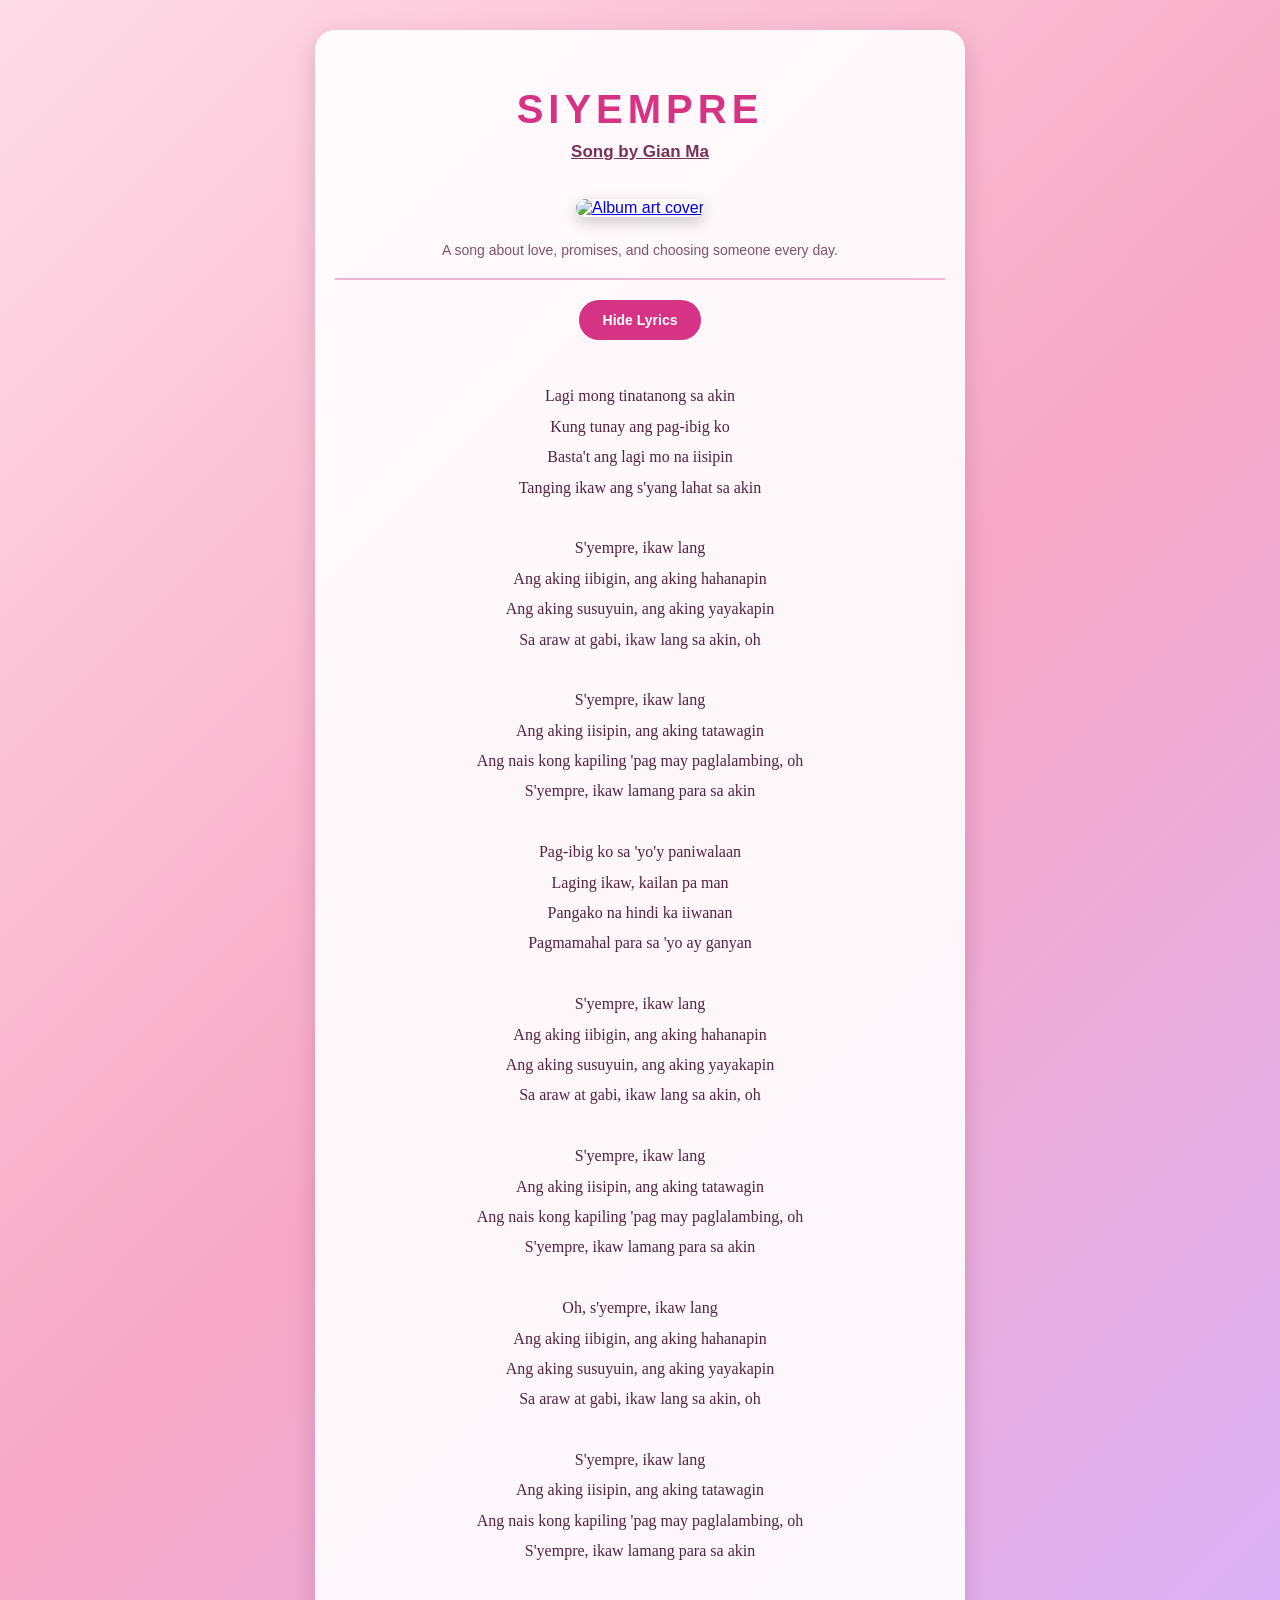
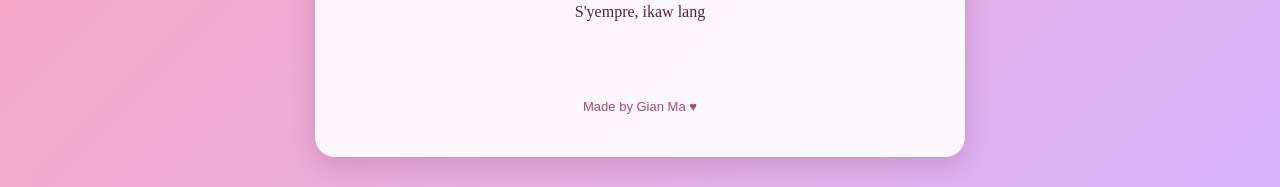
==== index.html @ 6b4b1243 "Rename lyrics.html to index.html" ====
<!DOCTYPE html>
<html lang="en">
<head>
    <meta charset="UTF-8">
    <meta name="viewport" content="width=device-width, initial-scale=1.0">

    <title>Siyempre Lyrics</title>

    <!-- Website Icon -->
    <link rel="icon" type="image/jpeg" href="image/couples.jpg">

    <!-- CSS File -->
    <link rel="stylesheet" href="lyrics.css">
</head>

<body>

    <div class="music-card">

        <h1>SIYEMPRE</h1>
        <h4><u>Song by Gian Ma</u></h4>

        <!-- Album Cover with YouTube Link -->
        <a href="https://www.youtube.com/watch?v=IDlLgylE6WM&list=RDIDlLgylE6WM&start_radio=1"
           target="_blank"
           rel="noopener noreferrer">

            <img src="image/couples.jpg"
                 alt="Album art cover"
                 title="Watch the original song"
                 class="album-cover">
        </a>

        <p class="description">
            A song about love, promises, and choosing someone every day.
        </p>

        <hr>

        <!-- Hide and Show Lyrics Button -->
        <button id="toggleLyrics" type="button">Hide Lyrics</button>

        <!-- Lyrics Section -->
        <div id="lyrics" class="lyrics">
            <pre>
Lagi mong tinatanong sa akin
Kung tunay ang pag-ibig ko
Basta't ang lagi mo na iisipin
Tanging ikaw ang s'yang lahat sa akin

S'yempre, ikaw lang
Ang aking iibigin, ang aking hahanapin
Ang aking susuyuin, ang aking yayakapin
Sa araw at gabi, ikaw lang sa akin, oh

S'yempre, ikaw lang
Ang aking iisipin, ang aking tatawagin
Ang nais kong kapiling 'pag may paglalambing, oh
S'yempre, ikaw lamang para sa akin

Pag-ibig ko sa 'yo'y paniwalaan
Laging ikaw, kailan pa man
Pangako na hindi ka iiwanan
Pagmamahal para sa 'yo ay ganyan

S'yempre, ikaw lang
Ang aking iibigin, ang aking hahanapin
Ang aking susuyuin, ang aking yayakapin
Sa araw at gabi, ikaw lang sa akin, oh

S'yempre, ikaw lang
Ang aking iisipin, ang aking tatawagin
Ang nais kong kapiling 'pag may paglalambing, oh
S'yempre, ikaw lamang para sa akin

Oh, s'yempre, ikaw lang
Ang aking iibigin, ang aking hahanapin
Ang aking susuyuin, ang aking yayakapin
Sa araw at gabi, ikaw lang sa akin, oh

S'yempre, ikaw lang
Ang aking iisipin, ang aking tatawagin
Ang nais kong kapiling 'pag may paglalambing, oh
S'yempre, ikaw lamang para sa akin

S'yempre, ikaw lang
            </pre>
        </div>

        <footer>
            <p>Made by Gian Ma ♥</p>
        </footer>

    </div>

    <!-- JavaScript File -->
    <script src="lyrics.js"></script>

</body>
</html>
---- lyrics.css ----
/* General Page Design */
body {
    margin: 0;
    padding: 30px 15px;
    font-family: Arial, sans-serif;
    background: linear-gradient(135deg, #ffdde8, #f7a8c4, #d8b4fe);
    color: #4a1935;
    text-align: center;
    min-height: 100vh;
    box-sizing: border-box;
}

/* Main Music Card */
.music-card {
    max-width: 650px;
    margin: 0 auto;
    padding: 30px 20px;
    background: rgba(255, 255, 255, 0.90);
    border-radius: 20px;
    box-shadow: 0 8px 25px rgba(100, 30, 70, 0.2);
    box-sizing: border-box;
}

/* Song Title */
h1 {
    color: #d63384;
    font-size: 40px;
    letter-spacing: 5px;
    margin-bottom: 10px;
}

/* Artist Name */
h4 {
    color: #7a3158;
    font-size: 17px;
    margin-top: 0;
}

/* Album Cover */
.album-cover {
    width: 150px;
    height: 200px;
    object-fit: cover;
    border-radius: 12px;
    margin: 15px 0;
    box-shadow: 0 5px 15px rgba(0, 0, 0, 0.2);
    transition: transform 0.3s ease, box-shadow 0.3s ease;
}

/* Album Cover Hover */
.album-cover:hover {
    transform: scale(1.06);
    box-shadow: 0 8px 20px rgba(214, 51, 132, 0.4);
}

/* Description */
.description {
    color: #81536b;
    font-size: 14px;
    margin: 10px 0 20px;
}

/* Horizontal Line */
hr {
    border: none;
    height: 2px;
    background: #f2b6d0;
    margin: 20px 0;
}

/* Button */
button {
    background: #d63384;
    color: white;
    border: none;
    padding: 12px 24px;
    border-radius: 25px;
    font-size: 14px;
    font-weight: bold;
    cursor: pointer;
    transition: background 0.3s ease, transform 0.2s ease;
}

button:hover {
    background: #a61e63;
    transform: translateY(-2px);
}

/* Lyrics Section */
.lyrics {
    margin-top: 25px;
    overflow-x: auto;
}

.lyrics pre {
    font-family: Georgia, serif;
    font-size: 16px;
    line-height: 1.9;
    white-space: pre-wrap;
    overflow-wrap: break-word;
    color: #54233e;
}

/* Footer */
footer {
    margin-top: 25px;
    color: #a34d78;
    font-size: 13px;
}

/* Mobile Responsive */
@media (max-width: 480px) {
    body {
        padding: 15px 10px;
    }

    .music-card {
        padding: 25px 12px;
    }

    h1 {
        font-size: 30px;
        letter-spacing: 3px;
    }

    .lyrics pre {
        font-size: 14px;
        line-height: 1.8;
    }

    .album-cover {
        max-width: 100%;
    }
}
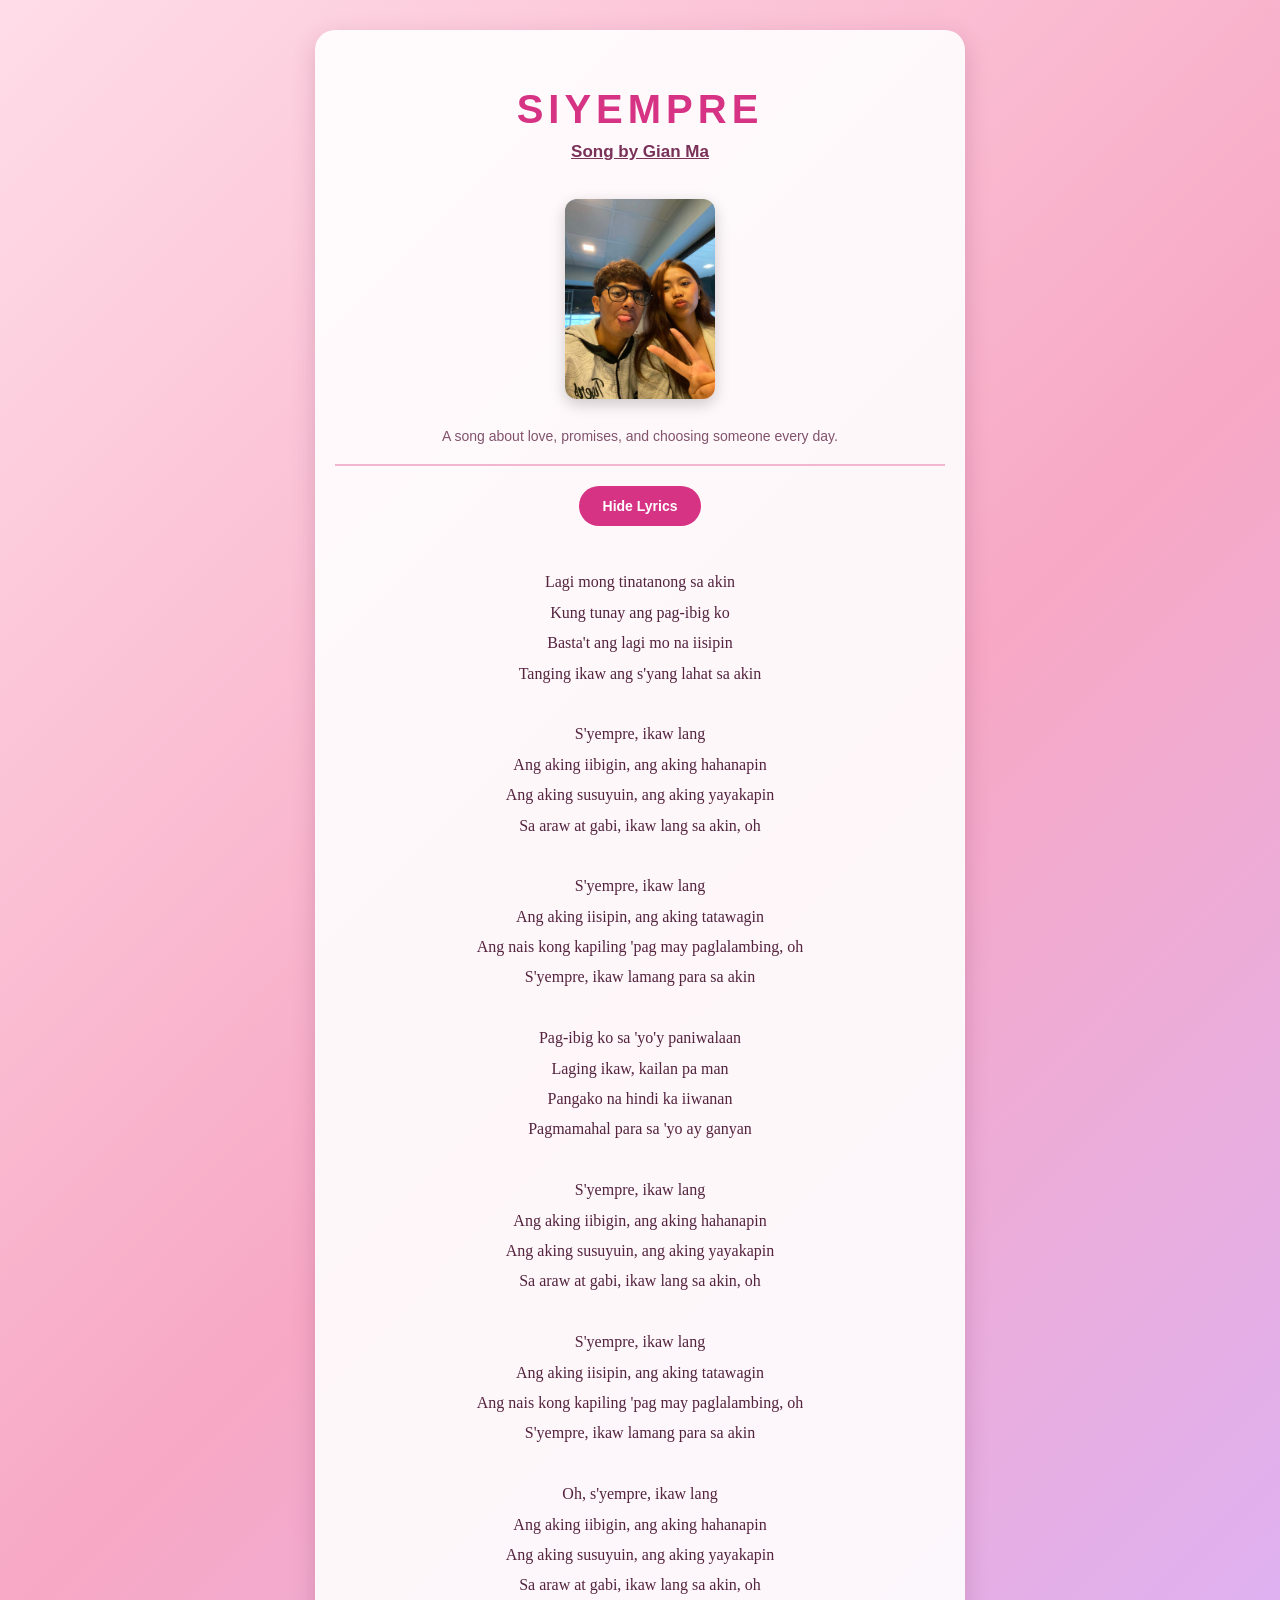
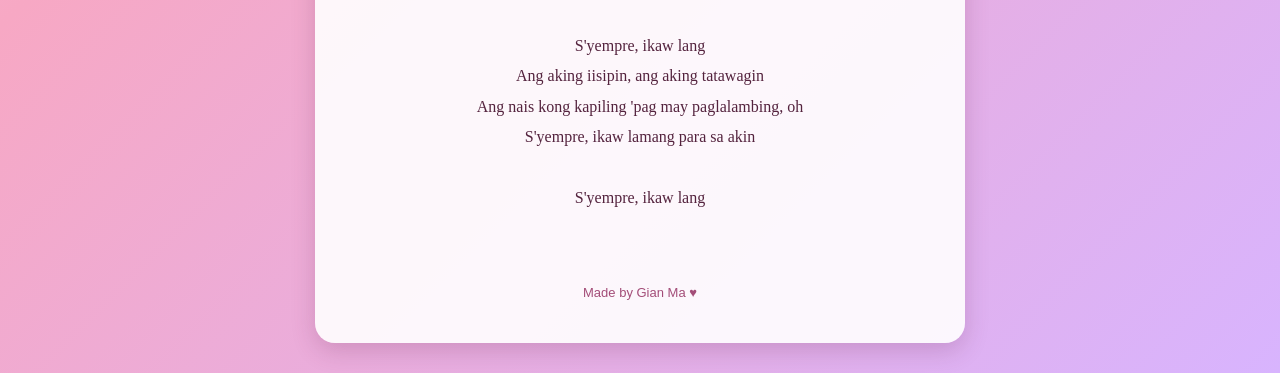
==== commit bc529d08: "Update index.html" ====
--- a/index.html
+++ b/index.html
@@ -26,7 +26,7 @@
            target="_blank"
            rel="noopener noreferrer">
 
-            <img src="image/couples.jpg"
+            <img src="couples.jpg"
                  alt="Album art cover"
                  title="Watch the original song"
                  class="album-cover">
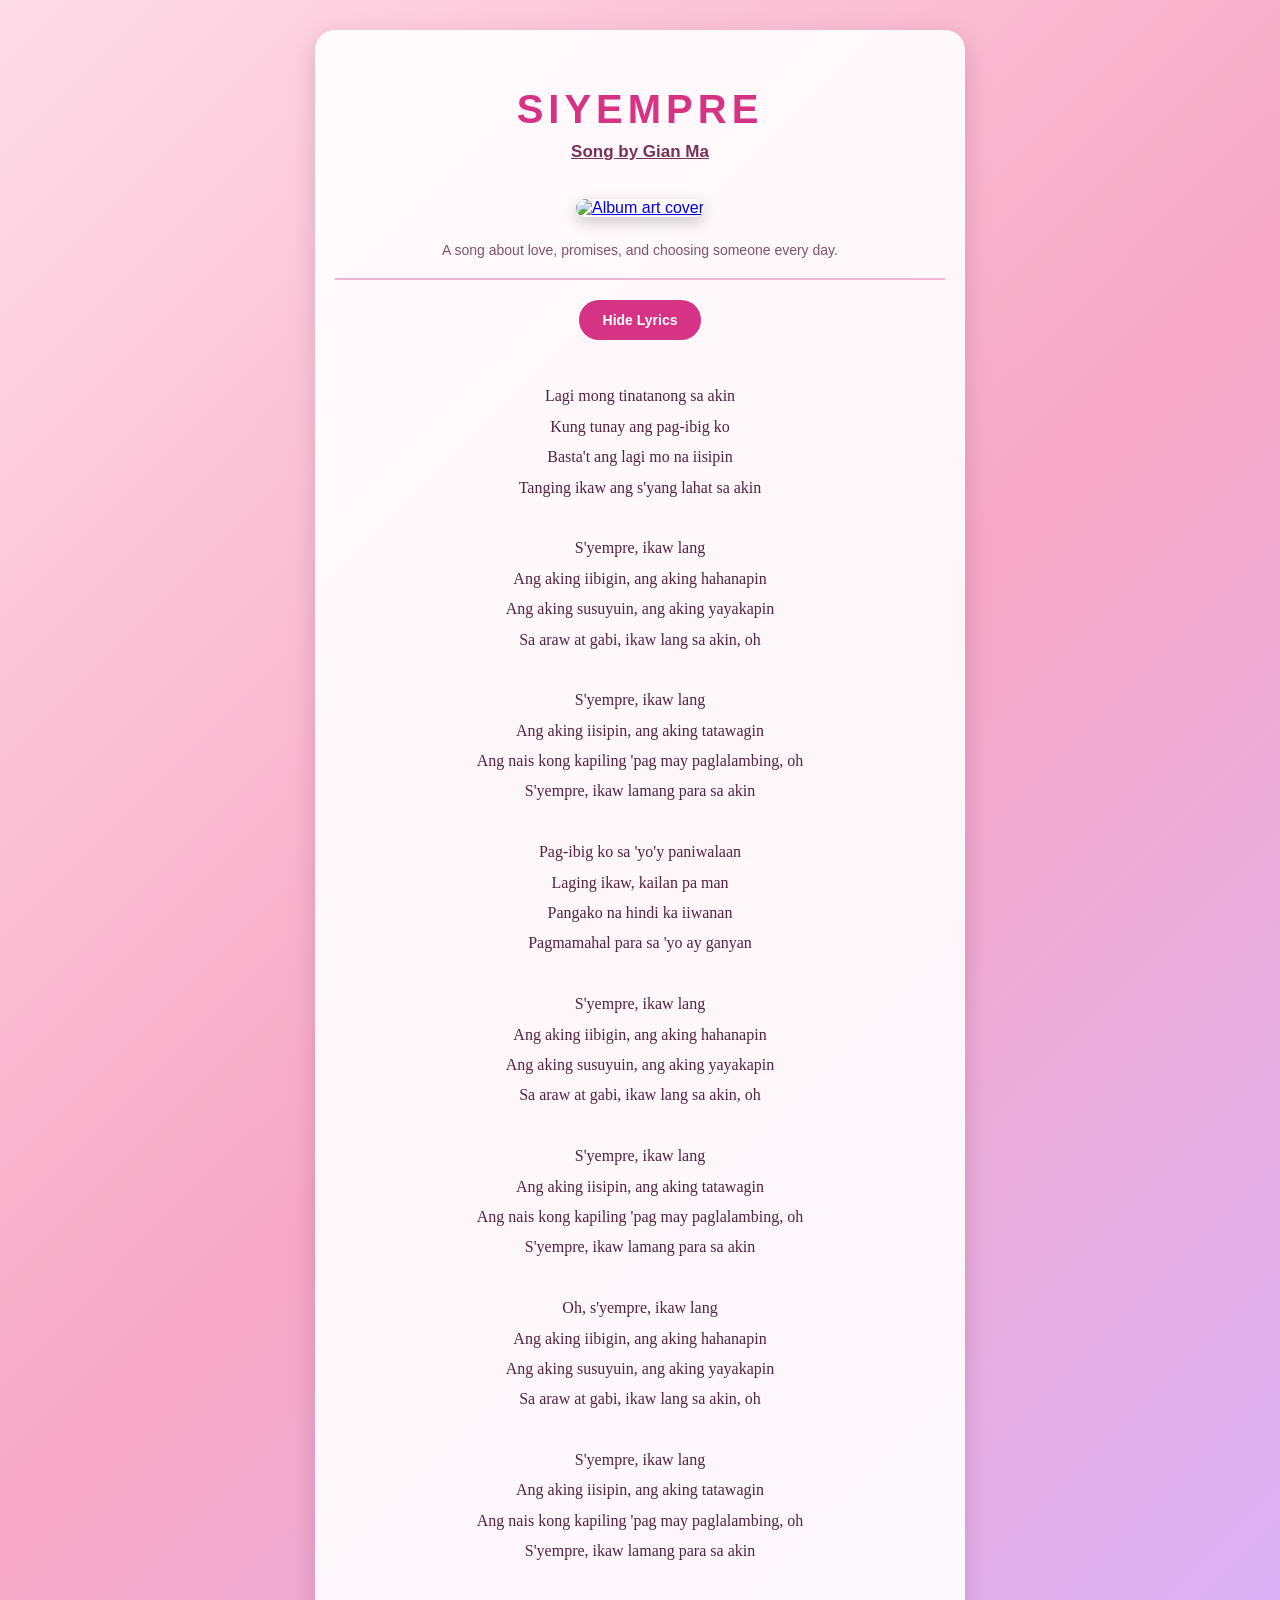
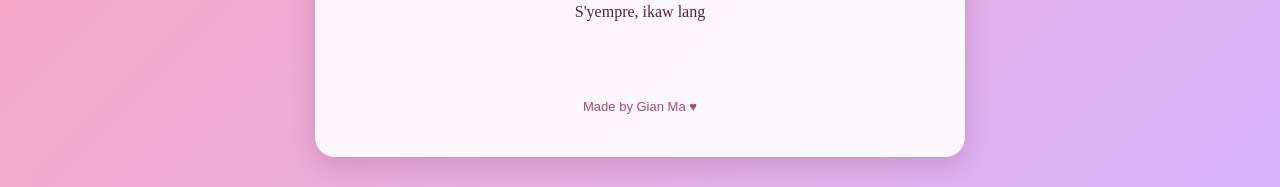
==== commit 037214c2: "Update index.html" ====
--- a/index.html
+++ b/index.html
@@ -26,7 +26,7 @@
            target="_blank"
            rel="noopener noreferrer">
 
-            <img src="couples.jpg"
+            <img src="image/couples.jpg"
                  alt="Album art cover"
                  title="Watch the original song"
                  class="album-cover">
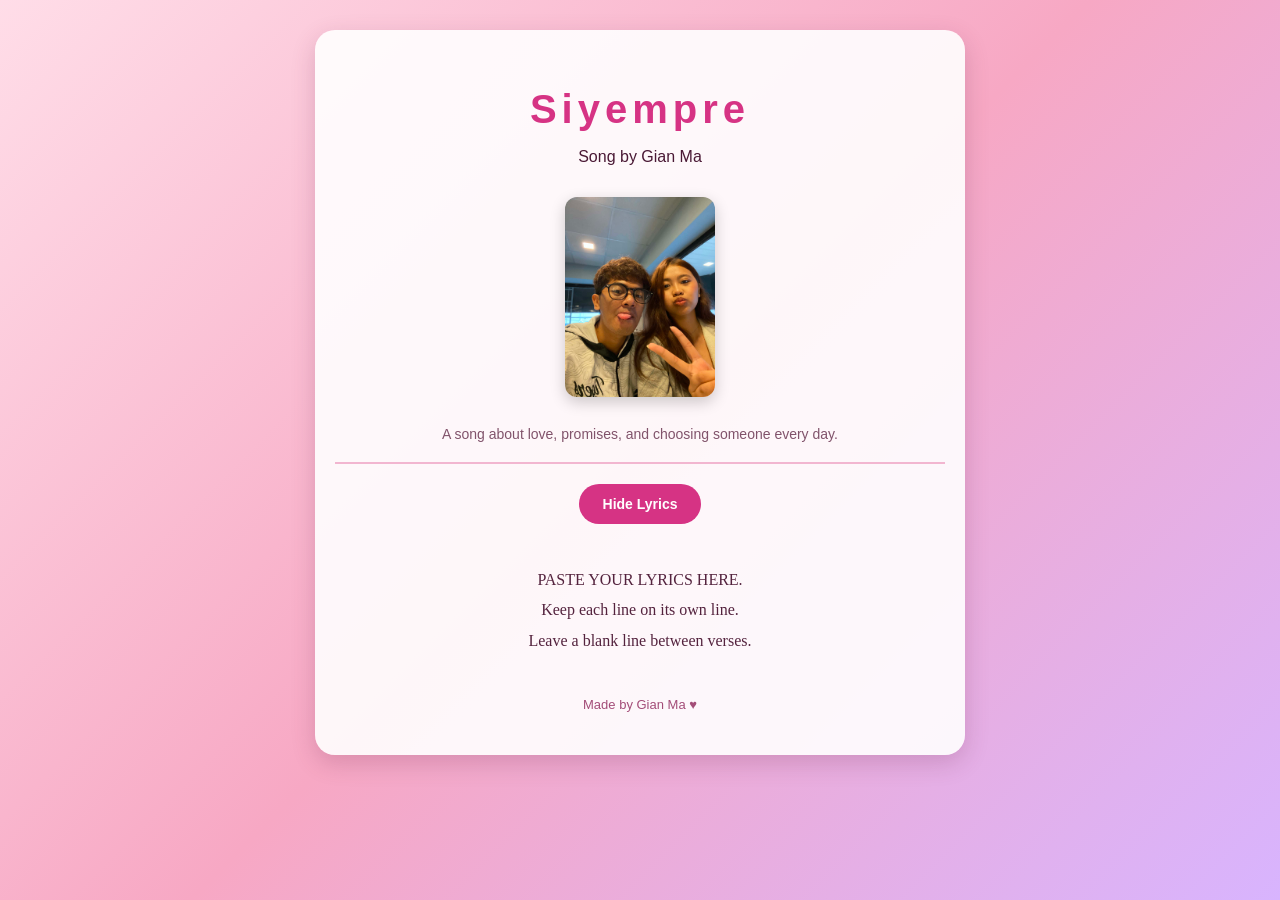
==== commit 74767855: "Update index.html" ====
--- a/index.html
+++ b/index.html
@@ -1,32 +1,34 @@
-
 <!DOCTYPE html>
 <html lang="en">
 <head>
     <meta charset="UTF-8">
     <meta name="viewport" content="width=device-width, initial-scale=1.0">
-
     <title>Siyempre Lyrics</title>
 
-    <!-- Website Icon -->
-    <link rel="icon" type="image/jpeg" href="image/couples.jpg">
+    <!-- Website icon (same folder as this file) -->
+    <link rel="icon" type="image/jpeg" href="couples.jpg">
 
-    <!-- CSS File -->
+    <!-- Fonts -->
+    <link rel="preconnect" href="https://fonts.googleapis.com">
+    <link rel="preconnect" href="https://fonts.gstatic.com" crossorigin>
+    <link href="https://fonts.googleapis.com/css2?family=Fraunces:ital,wght@0,400;0,600;1,400&family=DM+Sans:wght@400;500&display=swap" rel="stylesheet">
+
+    <!-- CSS file -->
     <link rel="stylesheet" href="lyrics.css">
 </head>
 
 <body>
 
-    <div class="music-card">
+    <main class="music-card">
 
-        <h1>SIYEMPRE</h1>
-        <h4><u>Song by Gian Ma</u></h4>
+        <h1>Siyempre</h1>
+        <p class="artist">Song by Gian Ma</p>
 
-        <!-- Album Cover with YouTube Link -->
+        <!-- Album cover with YouTube link -->
         <a href="https://www.youtube.com/watch?v=IDlLgylE6WM&list=RDIDlLgylE6WM&start_radio=1"
            target="_blank"
            rel="noopener noreferrer">
-
-            <img src="image/couples.jpg"
+            <img src="couples.jpg"
                  alt="Album art cover"
                  title="Watch the original song"
                  class="album-cover">
@@ -38,63 +40,25 @@
 
         <hr>
 
-        <!-- Hide and Show Lyrics Button -->
-        <button id="toggleLyrics" type="button">Hide Lyrics</button>
+        <!-- Hide / show lyrics button -->
+        <button id="toggleLyrics" type="button" aria-expanded="true" aria-controls="lyrics">
+            Hide Lyrics
+        </button>
 
-        <!-- Lyrics Section -->
-        <div id="lyrics" class="lyrics">
-            <pre>
-Lagi mong tinatanong sa akin
-Kung tunay ang pag-ibig ko
-Basta't ang lagi mo na iisipin
-Tanging ikaw ang s'yang lahat sa akin
-
-S'yempre, ikaw lang
-Ang aking iibigin, ang aking hahanapin
-Ang aking susuyuin, ang aking yayakapin
-Sa araw at gabi, ikaw lang sa akin, oh
-
-S'yempre, ikaw lang
-Ang aking iisipin, ang aking tatawagin
-Ang nais kong kapiling 'pag may paglalambing, oh
-S'yempre, ikaw lamang para sa akin
-
-Pag-ibig ko sa 'yo'y paniwalaan
-Laging ikaw, kailan pa man
-Pangako na hindi ka iiwanan
-Pagmamahal para sa 'yo ay ganyan
-
-S'yempre, ikaw lang
-Ang aking iibigin, ang aking hahanapin
-Ang aking susuyuin, ang aking yayakapin
-Sa araw at gabi, ikaw lang sa akin, oh
-
-S'yempre, ikaw lang
-Ang aking iisipin, ang aking tatawagin
-Ang nais kong kapiling 'pag may paglalambing, oh
-S'yempre, ikaw lamang para sa akin
-
-Oh, s'yempre, ikaw lang
-Ang aking iibigin, ang aking hahanapin
-Ang aking susuyuin, ang aking yayakapin
-Sa araw at gabi, ikaw lang sa akin, oh
-
-S'yempre, ikaw lang
-Ang aking iisipin, ang aking tatawagin
-Ang nais kong kapiling 'pag may paglalambing, oh
-S'yempre, ikaw lamang para sa akin
-
-S'yempre, ikaw lang
-            </pre>
-        </div>
+        <!-- Lyrics section -->
+        <section id="lyrics" class="lyrics" aria-label="Song lyrics">
+<pre>PASTE YOUR LYRICS HERE.
+Keep each line on its own line.
+Leave a blank line between verses.</pre>
+        </section>
 
         <footer>
-            <p>Made by Gian Ma ♥</p>
+            <p>Made by Gian Ma &hearts;</p>
         </footer>
 
-    </div>
+    </main>
 
-    <!-- JavaScript File -->
+    <!-- JavaScript file -->
     <script src="lyrics.js"></script>
 
 </body>
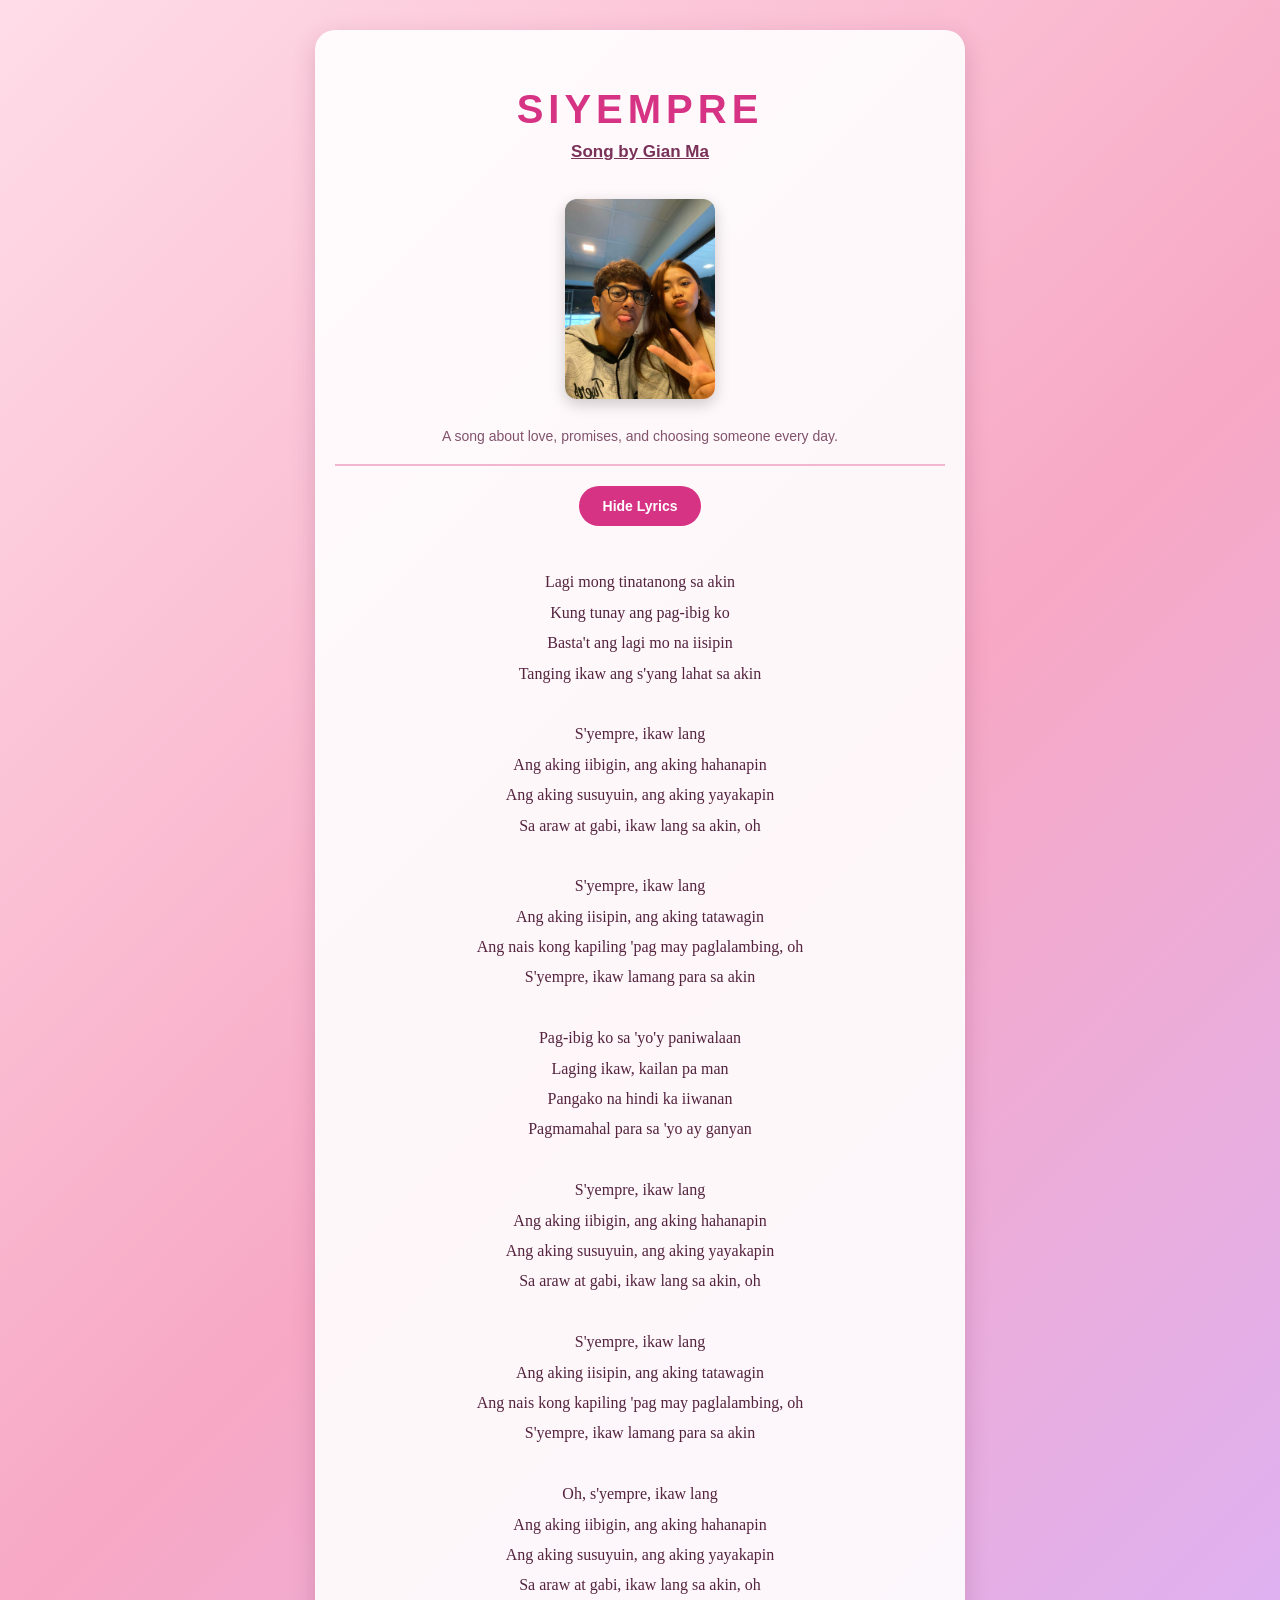
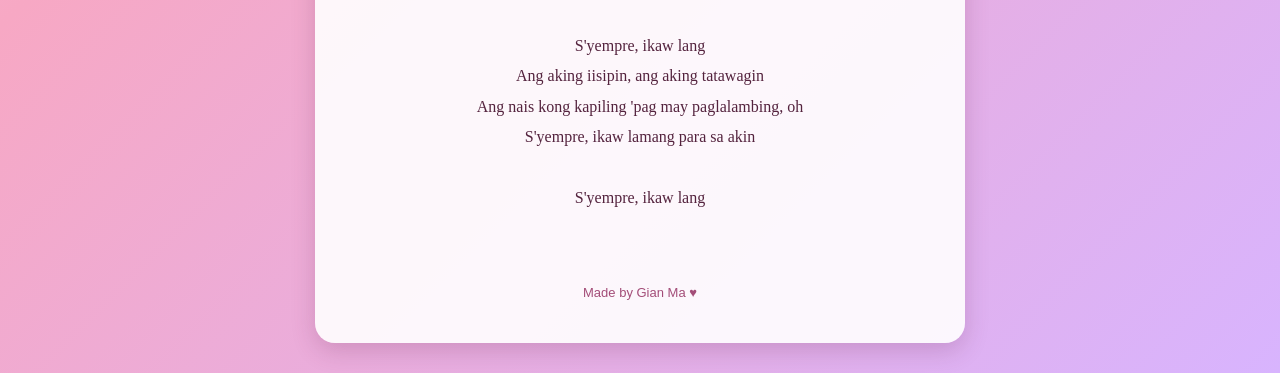
==== commit b5e797f4: "Update index.html" ====
--- a/index.html
+++ b/index.html
@@ -1,33 +1,31 @@
+
 <!DOCTYPE html>
 <html lang="en">
 <head>
     <meta charset="UTF-8">
     <meta name="viewport" content="width=device-width, initial-scale=1.0">
+
     <title>Siyempre Lyrics</title>
 
-    <!-- Website icon (same folder as this file) -->
-    <link rel="icon" type="image/jpeg" href="couples.jpg">
+    <!-- Website Icon -->
+    <link rel="icon" type="image/jpeg" href="image/couples.jpg">
 
-    <!-- Fonts -->
-    <link rel="preconnect" href="https://fonts.googleapis.com">
-    <link rel="preconnect" href="https://fonts.gstatic.com" crossorigin>
-    <link href="https://fonts.googleapis.com/css2?family=Fraunces:ital,wght@0,400;0,600;1,400&family=DM+Sans:wght@400;500&display=swap" rel="stylesheet">
-
-    <!-- CSS file -->
+    <!-- CSS File -->
     <link rel="stylesheet" href="lyrics.css">
 </head>
 
 <body>
 
-    <main class="music-card">
+    <div class="music-card">
 
-        <h1>Siyempre</h1>
-        <p class="artist">Song by Gian Ma</p>
+        <h1>SIYEMPRE</h1>
+        <h4><u>Song by Gian Ma</u></h4>
 
-        <!-- Album cover with YouTube link -->
+        <!-- Album Cover with YouTube Link -->
         <a href="https://www.youtube.com/watch?v=IDlLgylE6WM&list=RDIDlLgylE6WM&start_radio=1"
            target="_blank"
            rel="noopener noreferrer">
+
             <img src="couples.jpg"
                  alt="Album art cover"
                  title="Watch the original song"
@@ -40,25 +38,63 @@
 
         <hr>
 
-        <!-- Hide / show lyrics button -->
-        <button id="toggleLyrics" type="button" aria-expanded="true" aria-controls="lyrics">
-            Hide Lyrics
-        </button>
+        <!-- Hide and Show Lyrics Button -->
+        <button id="toggleLyrics" type="button">Hide Lyrics</button>
 
-        <!-- Lyrics section -->
-        <section id="lyrics" class="lyrics" aria-label="Song lyrics">
-<pre>PASTE YOUR LYRICS HERE.
-Keep each line on its own line.
-Leave a blank line between verses.</pre>
-        </section>
+        <!-- Lyrics Section -->
+        <div id="lyrics" class="lyrics">
+            <pre>
+Lagi mong tinatanong sa akin
+Kung tunay ang pag-ibig ko
+Basta't ang lagi mo na iisipin
+Tanging ikaw ang s'yang lahat sa akin
+
+S'yempre, ikaw lang
+Ang aking iibigin, ang aking hahanapin
+Ang aking susuyuin, ang aking yayakapin
+Sa araw at gabi, ikaw lang sa akin, oh
+
+S'yempre, ikaw lang
+Ang aking iisipin, ang aking tatawagin
+Ang nais kong kapiling 'pag may paglalambing, oh
+S'yempre, ikaw lamang para sa akin
+
+Pag-ibig ko sa 'yo'y paniwalaan
+Laging ikaw, kailan pa man
+Pangako na hindi ka iiwanan
+Pagmamahal para sa 'yo ay ganyan
+
+S'yempre, ikaw lang
+Ang aking iibigin, ang aking hahanapin
+Ang aking susuyuin, ang aking yayakapin
+Sa araw at gabi, ikaw lang sa akin, oh
+
+S'yempre, ikaw lang
+Ang aking iisipin, ang aking tatawagin
+Ang nais kong kapiling 'pag may paglalambing, oh
+S'yempre, ikaw lamang para sa akin
+
+Oh, s'yempre, ikaw lang
+Ang aking iibigin, ang aking hahanapin
+Ang aking susuyuin, ang aking yayakapin
+Sa araw at gabi, ikaw lang sa akin, oh
+
+S'yempre, ikaw lang
+Ang aking iisipin, ang aking tatawagin
+Ang nais kong kapiling 'pag may paglalambing, oh
+S'yempre, ikaw lamang para sa akin
+
+S'yempre, ikaw lang
+            </pre>
+        </div>
 
         <footer>
-            <p>Made by Gian Ma &hearts;</p>
+            <p>Made by Gian Ma ♥</p>
         </footer>
 
-    </main>
+    </div>
 
-    <!-- JavaScript file -->
+    <!-- JavaScript File -->
     <script src="lyrics.js"></script>
 
 </body>
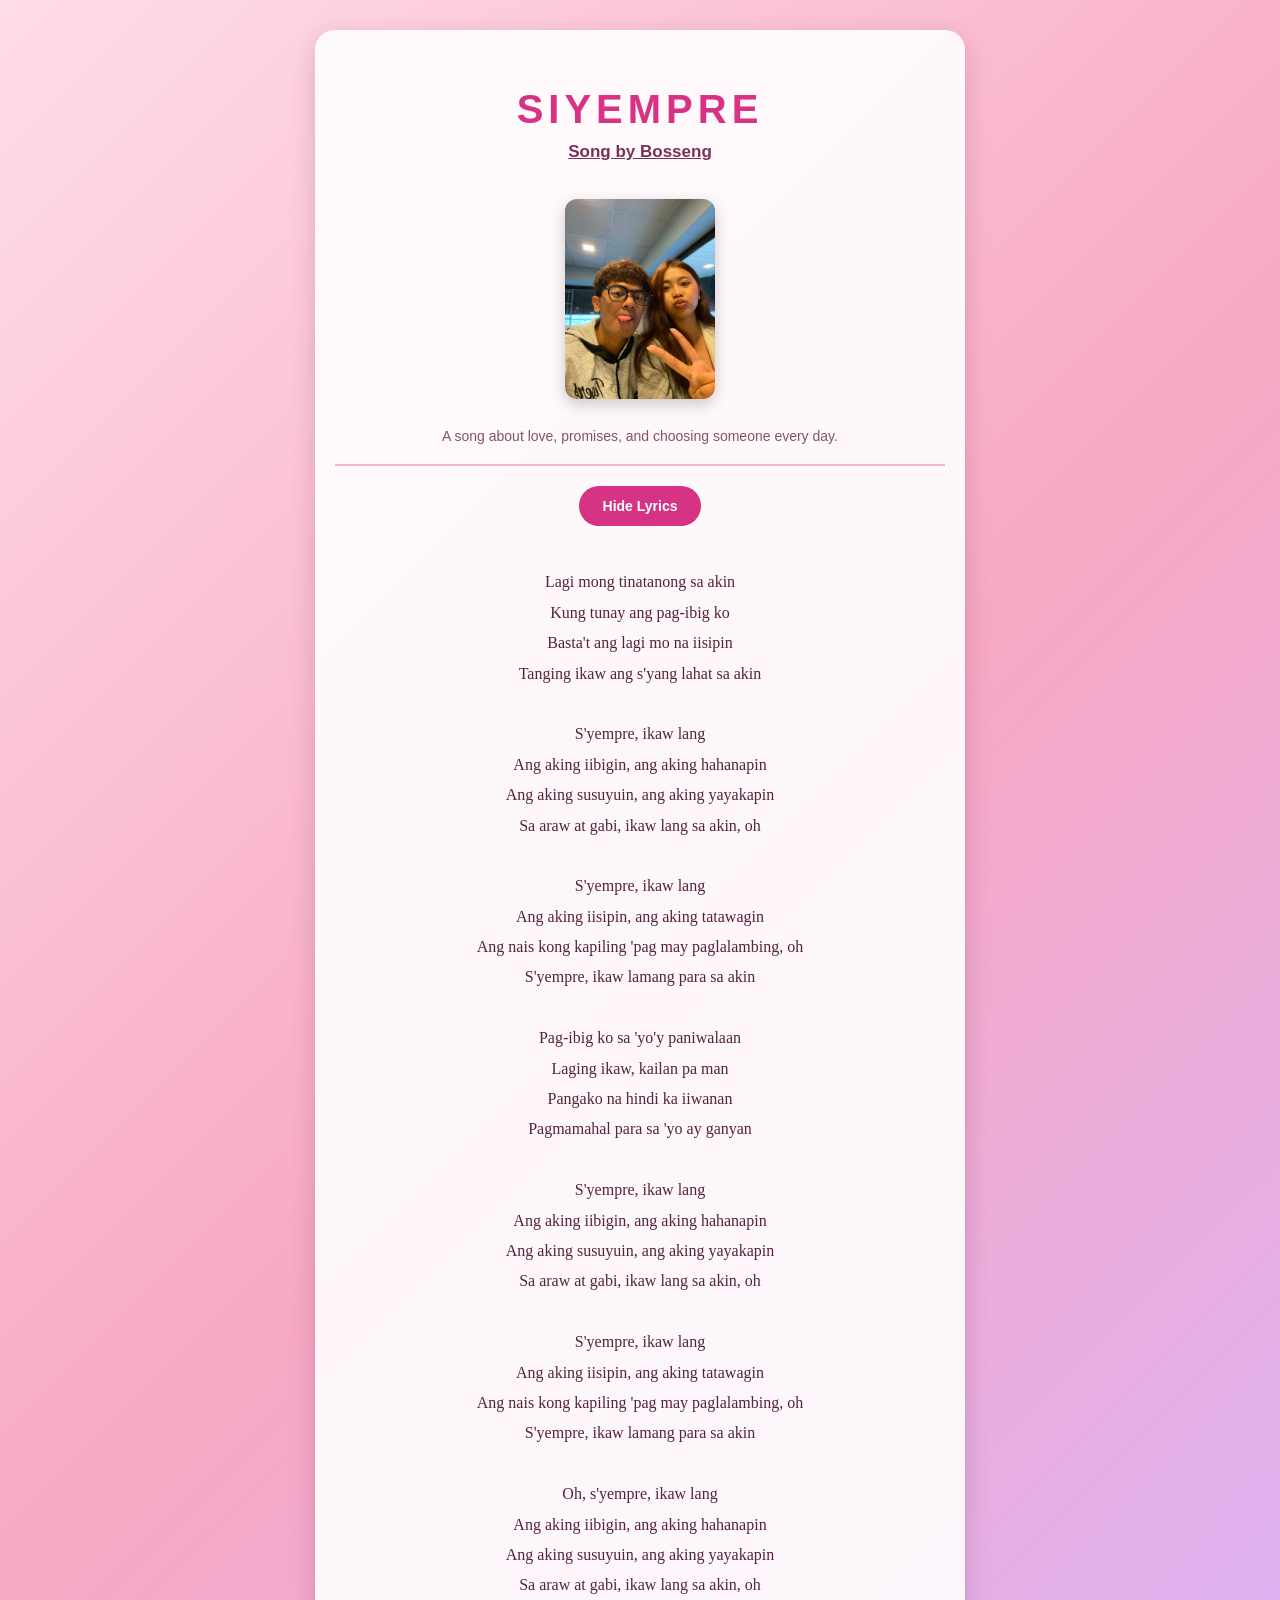
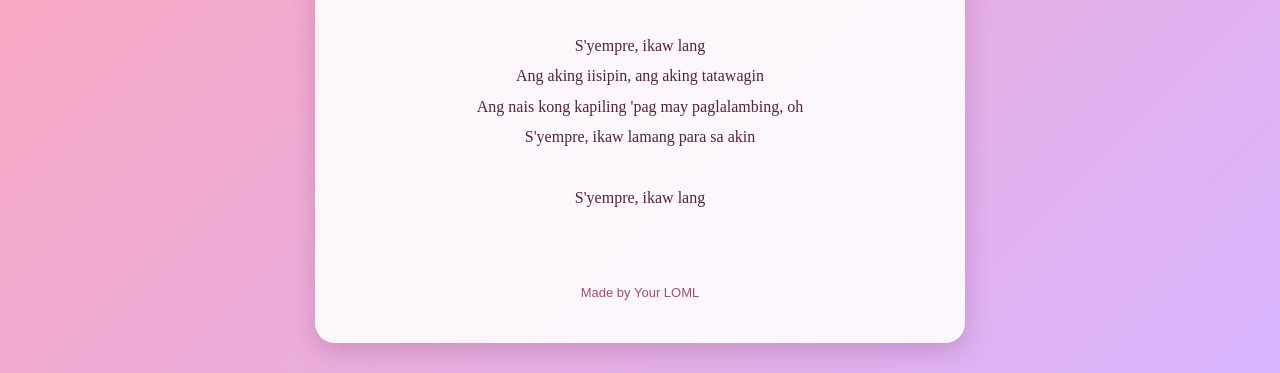
==== commit 059d130e: "Update index.html" ====
--- a/index.html
+++ b/index.html
@@ -19,7 +19,7 @@
     <div class="music-card">
 
         <h1>SIYEMPRE</h1>
-        <h4><u>Song by Gian Ma</u></h4>
+        <h4><u>Song by Bosseng</u></h4>
 
         <!-- Album Cover with YouTube Link -->
         <a href="https://www.youtube.com/watch?v=IDlLgylE6WM&list=RDIDlLgylE6WM&start_radio=1"
@@ -89,7 +89,7 @@
         </div>
 
         <footer>
-            <p>Made by Gian Ma ♥</p>
+            <p>Made by Your LOML</p>
         </footer>
 
     </div>
